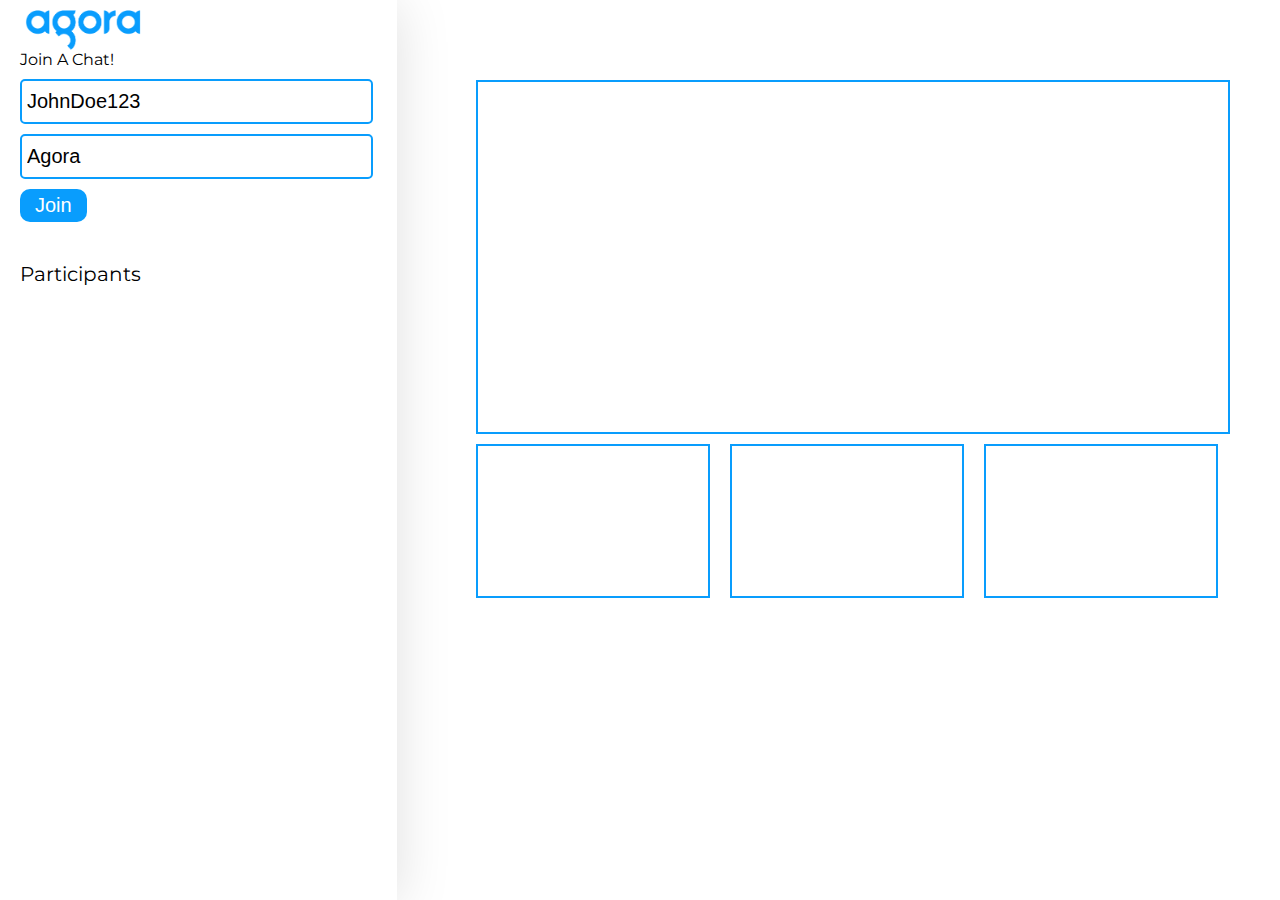
==== videoCall.html @ 8a70b319 "moved files to new repo" ====
<html>
    <head>
        <title>Video Calling</title>
        <link rel="stylesheet" href="styles.css"/>
        <link rel="preconnect" href="https://fonts.gstatic.com">
        <link href="https://fonts.googleapis.com/css2?family=Montserrat&display=swap" rel="stylesheet">
    </head>
    <body>
        <div class="flexContainer">
            <div class="left-pane">
                <div class="logoSmall">
                    <img class="logo" src="assets/agoraLogo.png"/>
                </div>
                <span class="headingText">
                    Join A Chat!
                </span>
                <input type="text" id="username" placeholder="Username" value="JohnDoe123">
                <input type="text" id="channelName" placeholder="ChannelName" value="Agora">
                <button class="submitButton" id="join">Join</button>
                <div id="participants">
                    Participants
                </div>
            </div>
            <div class="right-container">
                <div class="right-pane">
                    <div id="SelfStream">
                    </div>
                    <div class="boxContainer">
                        <div id="remoteStream">
                        </div>
                        <div id="remoteStream2">
                        </div>
                        <div id="remoteStream3">
                        </div>
                    </div>
                </div>
            </div>
        </div>
        <script src="https://cdn.agora.io/sdk/release/AgoraRTCSDK-3.0.0.js"></script>
        <script src="agoraRtc.js"></script>
    </body>
</html>
---- styles.css ----
body {
  margin: 0;
  padding: 0;
  font-family: "Montserrat", sans-serif;
}

#container {
  background-color: #099dfd;
}

.left-pane {
  background-color: white;
  width: 20vw;
  height: 100vh;
  padding-left: 20px;
  padding-right: 200px;
  box-shadow: 0px 4px 52px rgba(0, 0, 0, 0.13);
}

.logo {
  padding-top: 20px;
  padding-top: 10px;
  padding-left: 5px;
  margin: 0 auto;
  height: 40px;
}

#img-container {
  max-width: 100%;
  max-height: 100%;
}

.loginContainer {
  margin-top: 20vh;
}

#headingText {
  font-size: 1.5rem;
}
#highlighted {
  color: #099dfd;
}

#email {
  margin-top: 20px;
}

input {
  margin-top: 10px;
  padding: 5px;
  width: 200%;
  height: 5%;
  font-size: 1.25rem;
  border: 2px solid #099dfd;
  border-radius: 5px;
}

.submitButton {
  background-color: #099dfd;
  margin-top: 10px;
  padding-top: 5px;
  padding-bottom: 5px;
  padding-right: 15px;
  padding-left: 15px;
  color: white;
  border: none;
  font-size: 1.25rem;
  border-radius: 10px;
}

#flexContainer {
  display: flex;
  flex-direction: row;
}

#right-pane {
  flex: 1;
  text-align: center;
}

#circleContainer {
  display: flex;
  margin: 0 auto;
  margin-top: 60px;
  width: 650px;
  height: 650px;
  border-radius: 1000px;
  background-color: #ffffff4b;
  justify-items: center;
  margin-bottom: 100px;
}

#illustration {
  max-width: 100%;
  max-height: 100%;
}

#illustrationContainer {
  width: 500px;
  margin: auto;
  padding-bottom: 45px;
}

#bottomText {
  font-size: 1.75rem;
  color: white;
}

.flexContainer {
  display: flex;
  flex-direction: row;
}

.right-container {
  display: flex;
  width: 100%;
  height: 100%;
  flex-direction: column;
  align-items: center;
}

#SelfStream {
  margin-top: 80px;
  margin-left: 30px;
  justify-self: center;
  border: 2px solid #099dfd;
  width: 750px;
  height: 350px;
}

.boxContainer {
  margin-left: 20px;
  display: flex;
  flex-direction: row;
}

#remoteStream {
  text-align: left;
  margin-top: 20px;
  justify-self: center;
  border: 2px solid #099dfd;
  width: 230px;
  height: 150px;
  margin: 10px;
}

#remoteStream2 {
  text-align: left;
  margin-top: 20px;
  justify-self: center;
  border: 2px solid #099dfd;
  width: 230px;
  height: 150px;
  margin: 10px;
}

#remoteStream3 {
  text-align: left;
  margin-top: 20px;
  justify-self: center;
  border: 2px solid #099dfd;
  width: 230px;
  height: 150px;
  margin: 10px;
}

#participants {
  margin-top: 40px;
  font-size: 20px;
}
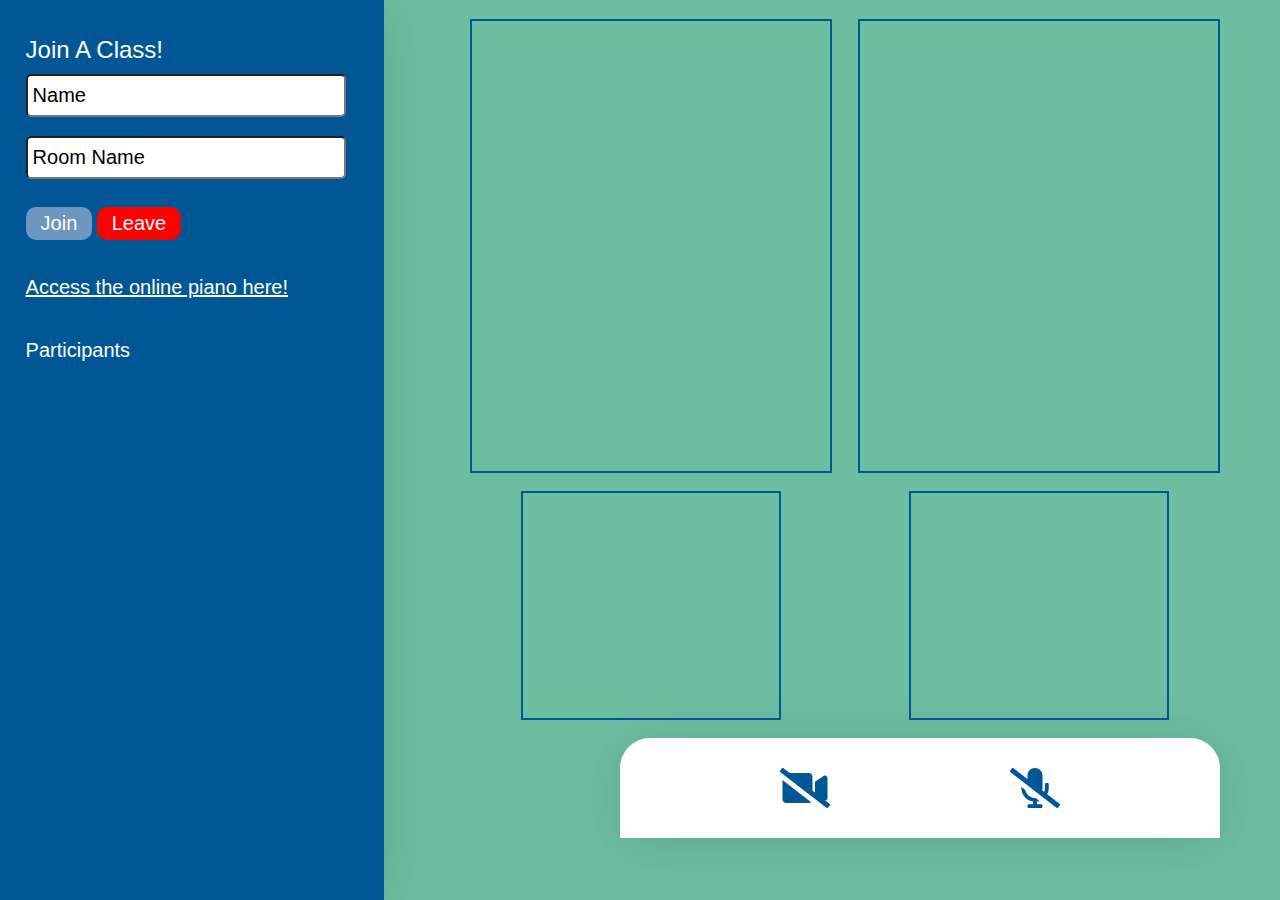
==== commit df7a2687: "final project" ====
--- a/videoCall.html
+++ b/videoCall.html
@@ -1,42 +1,63 @@
 <html>
-    <head>
-        <title>Video Calling</title>
-        <link rel="stylesheet" href="styles.css"/>
-        <link rel="preconnect" href="https://fonts.gstatic.com">
-        <link href="https://fonts.googleapis.com/css2?family=Montserrat&display=swap" rel="stylesheet">
-    </head>
-    <body>
-        <div class="flexContainer">
-            <div class="left-pane">
-                <div class="logoSmall">
-                    <img class="logo" src="assets/agoraLogo.png"/>
-                </div>
-                <span class="headingText">
-                    Join A Chat!
-                </span>
-                <input type="text" id="username" placeholder="Username" value="JohnDoe123">
-                <input type="text" id="channelName" placeholder="ChannelName" value="Agora">
-                <button class="submitButton" id="join">Join</button>
-                <div id="participants">
-                    Participants
-                </div>
+  <head>
+    <title>Video Calling</title>
+    <link rel="stylesheet" href="styles.css" />
+    <link rel="preconnect" href="https://fonts.gstatic.com" />
+    <link
+      href="https://fonts.googleapis.com/css2?family=Exo&display=swap" 
+      rel="stylesheet"
+    />
+  </head>
+  <body>
+    <div class="flexContainer">
+      <div class="left-pane">
+        <span class="headingText"> Join A Class! </span>
+        <br/>
+        <input
+          type="text"
+          id="username"
+          placeholder="Username"
+          value="Name"
+        />
+        <br/>
+        <input
+          type="text"
+          id="channelName"
+          placeholder="ChannelName"
+          value="Room Name"
+        />
+        <br/>
+        <button class="submitButton" id="join">Join</button>
+        <button class="submitButton" id="leave" style="background-color: red">
+          Leave
+        </button>
+      </br>
+        <a id="link" href="https://www.onlinepianist.com/virtual-piano" target="_blank" title="Go to virtual piano in new tab">Access the online piano here!</a>        
+        <div id="participantTitle">Participants</div>
+        <span id="participants"> </span>
+      </div>
+      <div class="right-container">
+        <div class="right-pane">
+          <div class="topContainer">
+            <div id="SelfStream"></div>
+            <div id="remoteStream"></div>
+          </div>
+          <div class="boxContainer">
+            <div id="remoteStream2"></div>
+            <div id="remoteStream3"></div>
+          </div>
+          <div class="controls">
+            <div class="icon" id="video-mute">
+                <svg aria-hidden="true" focusable="false" data-prefix="fas" data-icon="video-slash" class="svg-inline--fa fa-video-slash fa-w-20" role="img" xmlns="http://www.w3.org/2000/svg" viewBox="0 0 640 512"><path fill="#015795" d="M633.8 458.1l-55-42.5c15.4-1.4 29.2-13.7 29.2-31.1v-257c0-25.5-29.1-40.4-50.4-25.8L448 177.3v137.2l-32-24.7v-178c0-26.4-21.4-47.8-47.8-47.8H123.9L45.5 3.4C38.5-2 28.5-.8 23 6.2L3.4 31.4c-5.4 7-4.2 17 2.8 22.4L42.7 82 416 370.6l178.5 138c7 5.4 17 4.2 22.5-2.8l19.6-25.3c5.5-6.9 4.2-17-2.8-22.4zM32 400.2c0 26.4 21.4 47.8 47.8 47.8h288.4c11.2 0 21.4-4 29.6-10.5L32 154.7v245.5z"></path></svg>
             </div>
-            <div class="right-container">
-                <div class="right-pane">
-                    <div id="SelfStream">
-                    </div>
-                    <div class="boxContainer">
-                        <div id="remoteStream">
-                        </div>
-                        <div id="remoteStream2">
-                        </div>
-                        <div id="remoteStream3">
-                        </div>
-                    </div>
-                </div>
+            <div class="icon" id="audio-mute">
+                <svg aria-hidden="true" focusable="false" data-prefix="fas" data-icon="microphone-slash" class="svg-inline--fa fa-microphone-slash fa-w-20" role="img" xmlns="http://www.w3.org/2000/svg" viewBox="0 0 640 512"><path fill="#015795" d="M633.82 458.1l-157.8-121.96C488.61 312.13 496 285.01 496 256v-48c0-8.84-7.16-16-16-16h-16c-8.84 0-16 7.16-16 16v48c0 17.92-3.96 34.8-10.72 50.2l-26.55-20.52c3.1-9.4 5.28-19.22 5.28-29.67V96c0-53.02-42.98-96-96-96s-96 42.98-96 96v45.36L45.47 3.37C38.49-2.05 28.43-.8 23.01 6.18L3.37 31.45C-2.05 38.42-.8 48.47 6.18 53.9l588.36 454.73c6.98 5.43 17.03 4.17 22.46-2.81l19.64-25.27c5.41-6.97 4.16-17.02-2.82-22.45zM400 464h-56v-33.77c11.66-1.6 22.85-4.54 33.67-8.31l-50.11-38.73c-6.71.4-13.41.87-20.35.2-55.85-5.45-98.74-48.63-111.18-101.85L144 241.31v6.85c0 89.64 63.97 169.55 152 181.69V464h-56c-8.84 0-16 7.16-16 16v16c0 8.84 7.16 16 16 16h160c8.84 0 16-7.16 16-16v-16c0-8.84-7.16-16-16-16z"></path></svg>
             </div>
         </div>
-        <script src="https://cdn.agora.io/sdk/release/AgoraRTCSDK-3.0.0.js"></script>
-        <script src="agoraRtc.js"></script>
-    </body>
-</html>+        </div>
+      </div>
+    </div>
+    <script src="https://cdn.agora.io/sdk/release/AgoraRTCSDK-3.0.0.js"></script>
+    <script src="agoraRtc.js"></script>
+  </body>
+</html>
--- a/styles.css
+++ b/styles.css
@@ -2,27 +2,17 @@
   margin: 0;
   padding: 0;
   font-family: "Montserrat", sans-serif;
-}
-
-#container {
-  background-color: #099dfd;
+  background-color: #6cbea1;
 }
 
 .left-pane {
-  background-color: white;
-  width: 20vw;
-  height: 100vh;
-  padding-left: 20px;
-  padding-right: 200px;
+  background-color: #015795;
+  width: 40vw;
+  height: 96vh;
+  padding-top: 4vh;
+  padding-left: 2vw;
+  /* padding-right: 16vw; */
   box-shadow: 0px 4px 52px rgba(0, 0, 0, 0.13);
-}
-
-.logo {
-  padding-top: 20px;
-  padding-top: 10px;
-  padding-left: 5px;
-  margin: 0 auto;
-  height: 40px;
 }
 
 #img-container {
@@ -30,19 +20,25 @@
   max-height: 100%;
 }
 
-.loginContainer {
-  margin-top: 20vh;
+.headingText {
+  color: #ffffff;
+  margin-top: 10vh;
+  margin-bottom: 2vh;
+  font-size: 1.5rem;
 }
 
-#headingText {
-  font-size: 1.5rem;
+#username {
+  width: 25vw;
+  margin-bottom: 1vh;
 }
+
+#channelName {
+  width: 25vw;
+  margin-bottom: 2vh;
+}
+
 #highlighted {
   color: #099dfd;
-}
-
-#email {
-  margin-top: 20px;
 }
 
 input {
@@ -51,13 +47,13 @@
   width: 200%;
   height: 5%;
   font-size: 1.25rem;
-  border: 2px solid #099dfd;
   border-radius: 5px;
 }
 
 .submitButton {
-  background-color: #099dfd;
+  background-color: #6c97be;
   margin-top: 10px;
+  margin-bottom: 4vh;
   padding-top: 5px;
   padding-bottom: 5px;
   padding-right: 15px;
@@ -68,37 +64,9 @@
   border-radius: 10px;
 }
 
-#flexContainer {
-  display: flex;
-  flex-direction: row;
-}
-
 #right-pane {
   flex: 1;
   text-align: center;
-}
-
-#circleContainer {
-  display: flex;
-  margin: 0 auto;
-  margin-top: 60px;
-  width: 650px;
-  height: 650px;
-  border-radius: 1000px;
-  background-color: #ffffff4b;
-  justify-items: center;
-  margin-bottom: 100px;
-}
-
-#illustration {
-  max-width: 100%;
-  max-height: 100%;
-}
-
-#illustrationContainer {
-  width: 500px;
-  margin: auto;
-  padding-bottom: 45px;
 }
 
 #bottomText {
@@ -120,51 +88,92 @@
 }
 
 #SelfStream {
-  margin-top: 80px;
-  margin-left: 30px;
+  margin-top: 1.5vw;
+  margin-left: 2vw;
   justify-self: center;
-  border: 2px solid #099dfd;
-  width: 750px;
-  height: 350px;
+  border: 2px solid #015795;
+  width: 28vw;
+  height: 50vh;
+  text-align: left;
 }
-
-.boxContainer {
-  margin-left: 20px;
+.topContainer {
   display: flex;
   flex-direction: row;
 }
 
+.boxContainer {
+  margin-left: 6vw;
+  display: flex;
+  flex-direction: row;
+  align-items: center;
+}
+
 #remoteStream {
+  margin-top: 1.5vw;
+  margin-left: 2vw;
+  justify-self: center;
+  border: 2px solid #015795;
+  width: 28vw;
+  height: 50vh;
   text-align: left;
-  margin-top: 20px;
-  justify-self: center;
-  border: 2px solid #099dfd;
-  width: 230px;
-  height: 150px;
-  margin: 10px;
 }
 
 #remoteStream2 {
   text-align: left;
-  margin-top: 20px;
+  margin-top: 2vh;
+  margin-right: 5vw;
+  margin-bottom: 2vh;
   justify-self: center;
-  border: 2px solid #099dfd;
-  width: 230px;
-  height: 150px;
-  margin: 10px;
+  border: 2px solid #015795;
+  width: 20vw;
+  height: 25vh;
 }
 
 #remoteStream3 {
   text-align: left;
-  margin-top: 20px;
+  margin-top: 2vh;
+  margin-left: 5vw;
+  margin-bottom: 2vh;
   justify-self: center;
-  border: 2px solid #099dfd;
-  width: 230px;
-  height: 150px;
-  margin: 10px;
+  border: 2px solid #015795;
+  width: 20vw;
+  height: 25vh;
+}
+
+#participantTitle {
+  color: white;
+  margin-top: 40px;
+  font-size: 20px;
+}
+
+#link {
+  font-size: 1.25rem;
+  color: white;
 }
 
 #participants {
-  margin-top: 40px;
-  font-size: 20px;
+  color: white;
 }
+
+.controls {
+  justify-self: end;
+  display: flex;
+  flex-direction: row;
+  align-items: center;
+  justify-content: space-evenly;
+  margin-top: auto;
+  margin-bottom: 0px;
+  height: 100px;
+  width: 600px;
+  background-color: #ffffff;
+  border-top-right-radius: 30px;
+  border-top-left-radius: 30px;
+  box-shadow: 0px 4px 52px rgb(0, 0, 0, 0.13);
+}
+.icon {
+  height: 40px;
+  width: 50px;
+  margin: 20px;
+  cursor: pointer;
+  color: #000000;
+}
